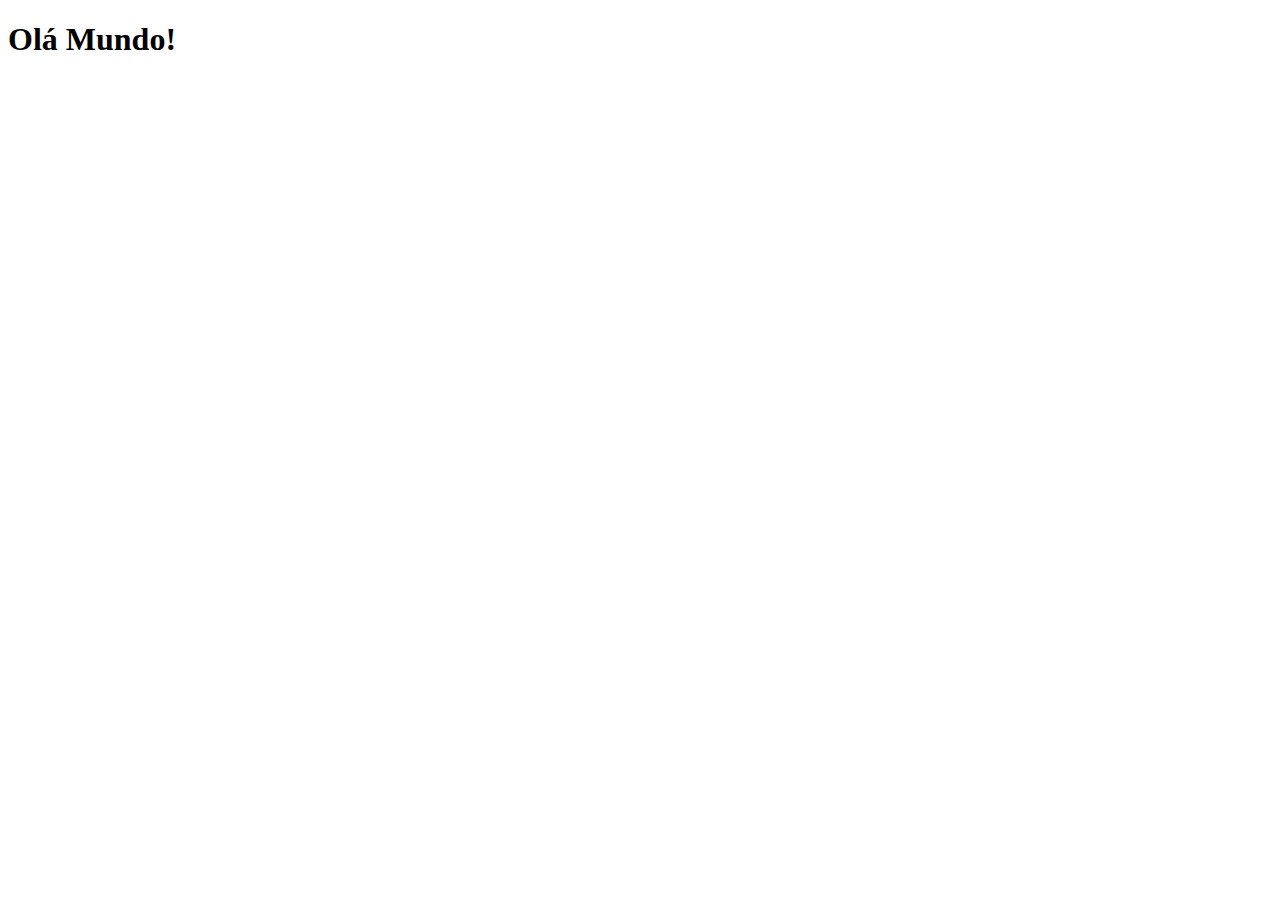
==== index.html @ 6e6a86c7 "Criado página principal" ====
<!DOCTYPE html>
<html lang="pt-br">
<head>
    <meta charset="UTF-8">
    <meta http-equiv="X-UA-Compatible" content="IE=edge">
    <meta name="viewport" content="width=device-width, initial-scale=1.0">
    <link rel="shortcut icon" href="imagens/favicon.ico" type="image/x-icon">
    <title>Projeto Redes Sociais</title>
</head>
<body>
    
    <h1>Olá Mundo!</h1>


</body>
</html>
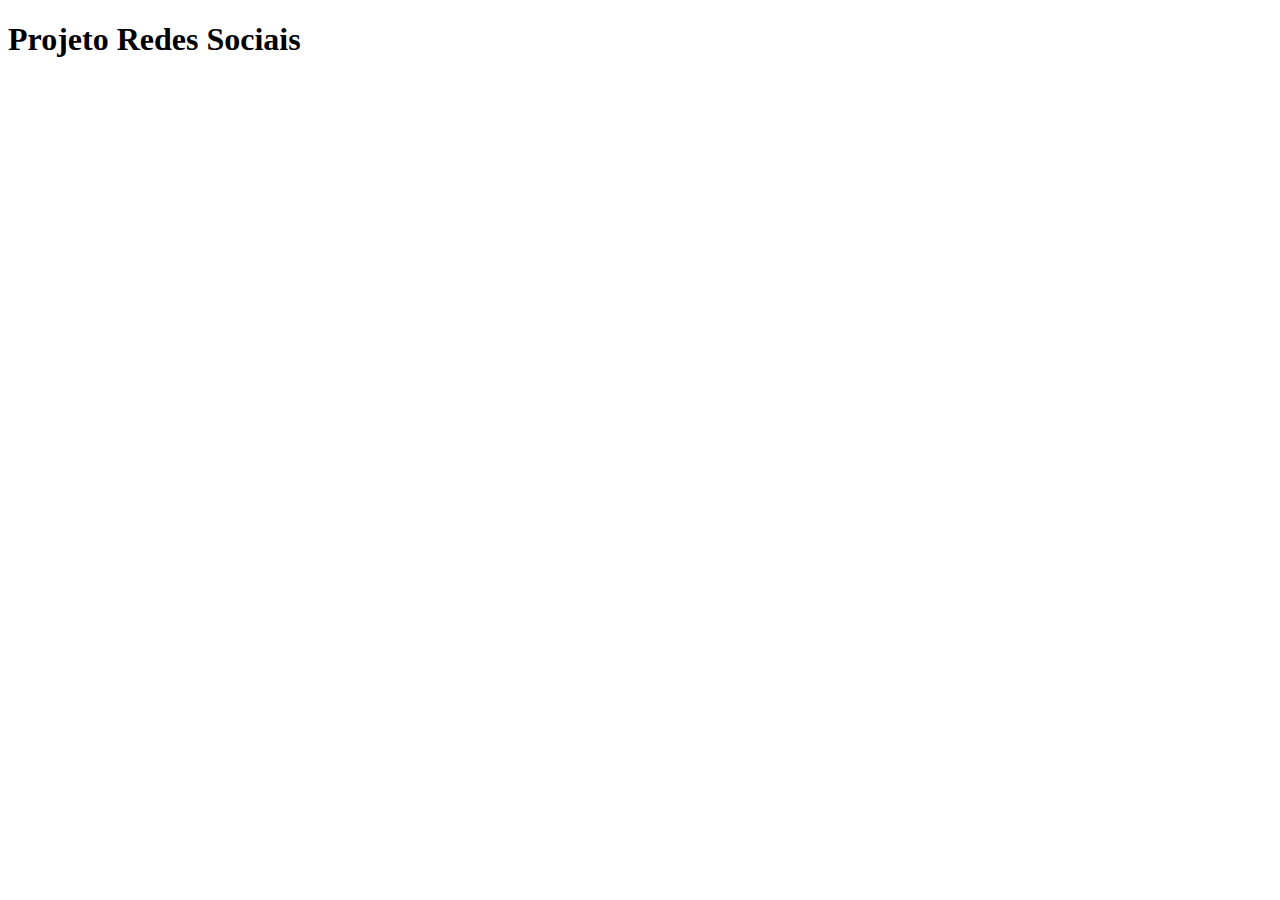
==== commit d7dd7314: "Alterado index.html" ====
--- a/index.html
+++ b/index.html
@@ -9,7 +9,7 @@
 </head>
 <body>
     
-    <h1>Olá Mundo!</h1>
+    <h1>Projeto Redes Sociais</h1>
 
 
 </body>
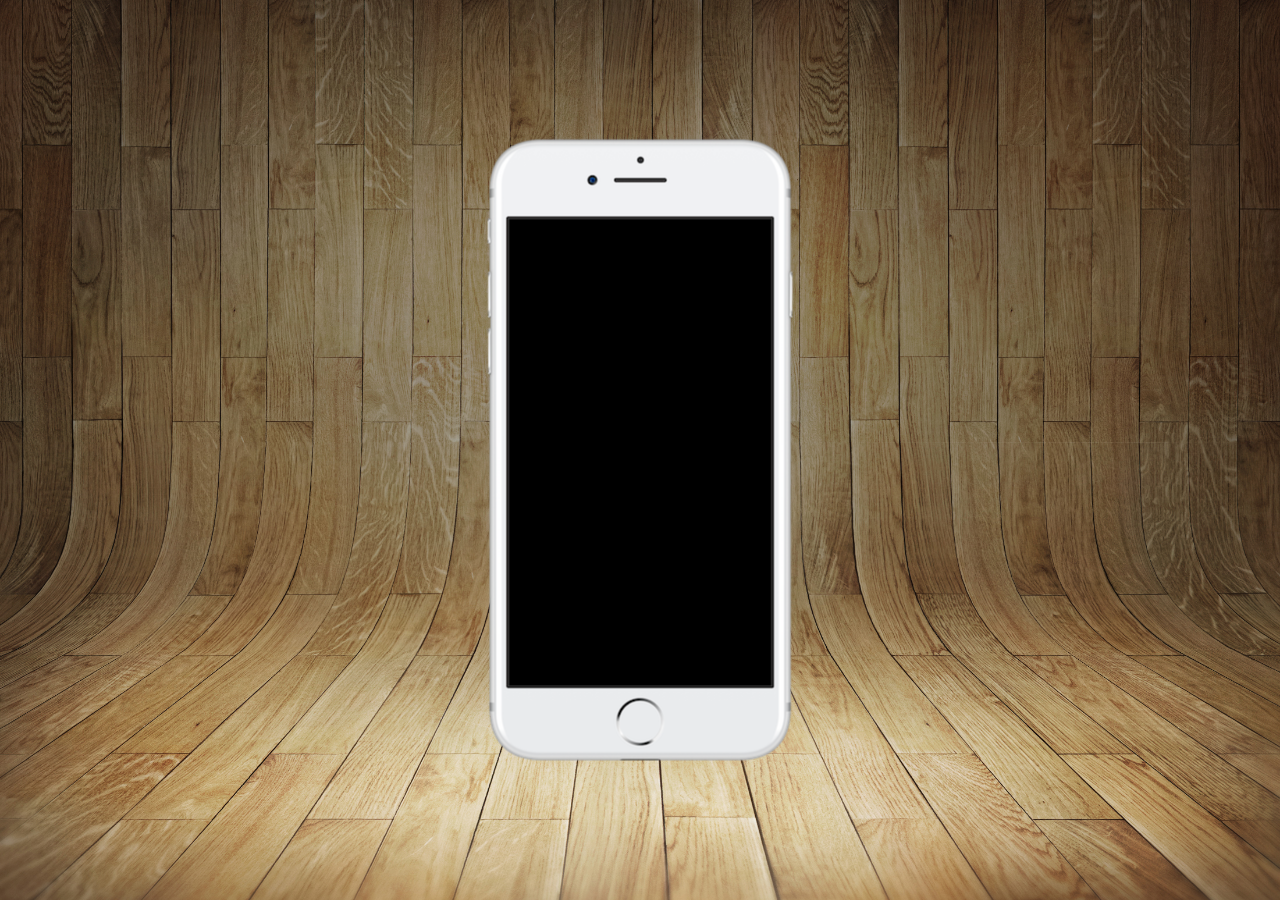
==== commit 58abe04b: "Arquivo CSS adicionado" ====
--- a/index.html
+++ b/index.html
@@ -5,11 +5,20 @@
     <meta http-equiv="X-UA-Compatible" content="IE=edge">
     <meta name="viewport" content="width=device-width, initial-scale=1.0">
     <link rel="shortcut icon" href="imagens/favicon.ico" type="image/x-icon">
+    <link rel="stylesheet" href="estilo/style.css">
     <title>Projeto Redes Sociais</title>
 </head>
 <body>
     
-    <h1>Projeto Redes Sociais</h1>
+   <main>
+        <section id="telefone">
+
+        </section>
+
+        <section id="redes-sociais">
+
+        </section>
+   </main>
 
 
 </body>
--- a/estilo/style.css
+++ b/estilo/style.css
@@ -0,0 +1,36 @@
+@charset "UTF-8";
+
+
+*{
+    margin: 0;
+    padding: 0;
+    font-family: Arial, Helvetica, sans-serif;
+}
+
+html, body{
+    height: 100vh;
+    width: 100vw;
+    background-color: black;
+}
+
+body{
+    background-image: url(../imagens/fundo-madeira.jpg);
+    background-repeat: no-repeat;
+    background-size: cover;
+}
+
+main{
+    position: relative;
+    height: 100vh;
+    
+}
+
+section#telefone{
+    position: absolute;
+    top: 50%;
+    left: 50%;
+    transform: translate(-50%, -50%);
+    height: 627px;
+    width: 311px;
+    background: url(../imagens/frame-iphone.png) no-repeat;
+}
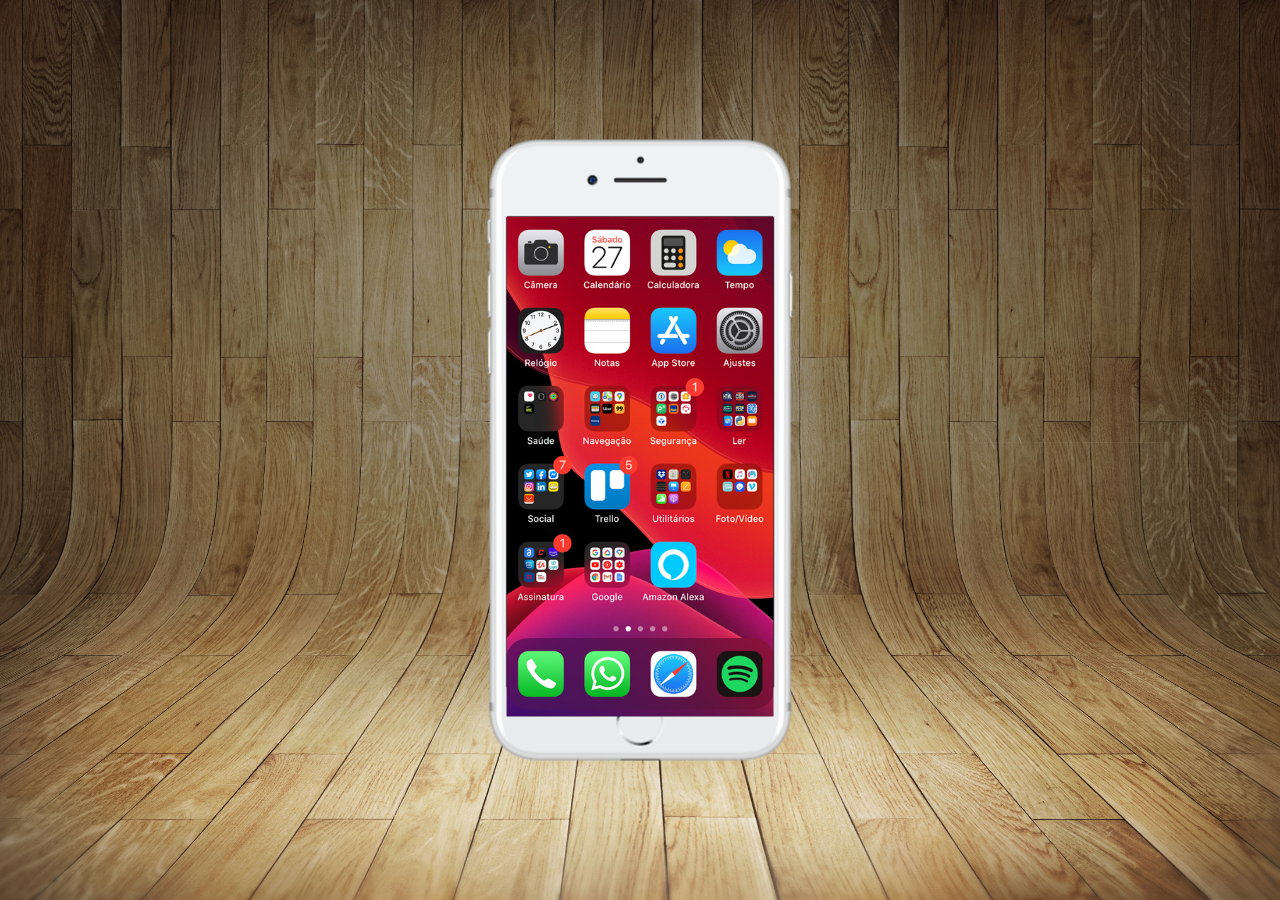
==== commit 57b26398: "Página home criada" ====
--- a/index.html
+++ b/index.html
@@ -12,7 +12,7 @@
     
    <main>
         <section id="telefone">
-
+            <iframe src="home.html" name="tela" id="tela" frameborder="0"></iframe>
         </section>
 
         <section id="redes-sociais">
--- a/estilo/style.css
+++ b/estilo/style.css
@@ -34,3 +34,11 @@
     width: 311px;
     background: url(../imagens/frame-iphone.png) no-repeat;
 }
+
+iframe#tela{
+    position: relative;
+    top: 80px;
+    left: 22px;
+    width: 267px;
+    height: 500px;
+}
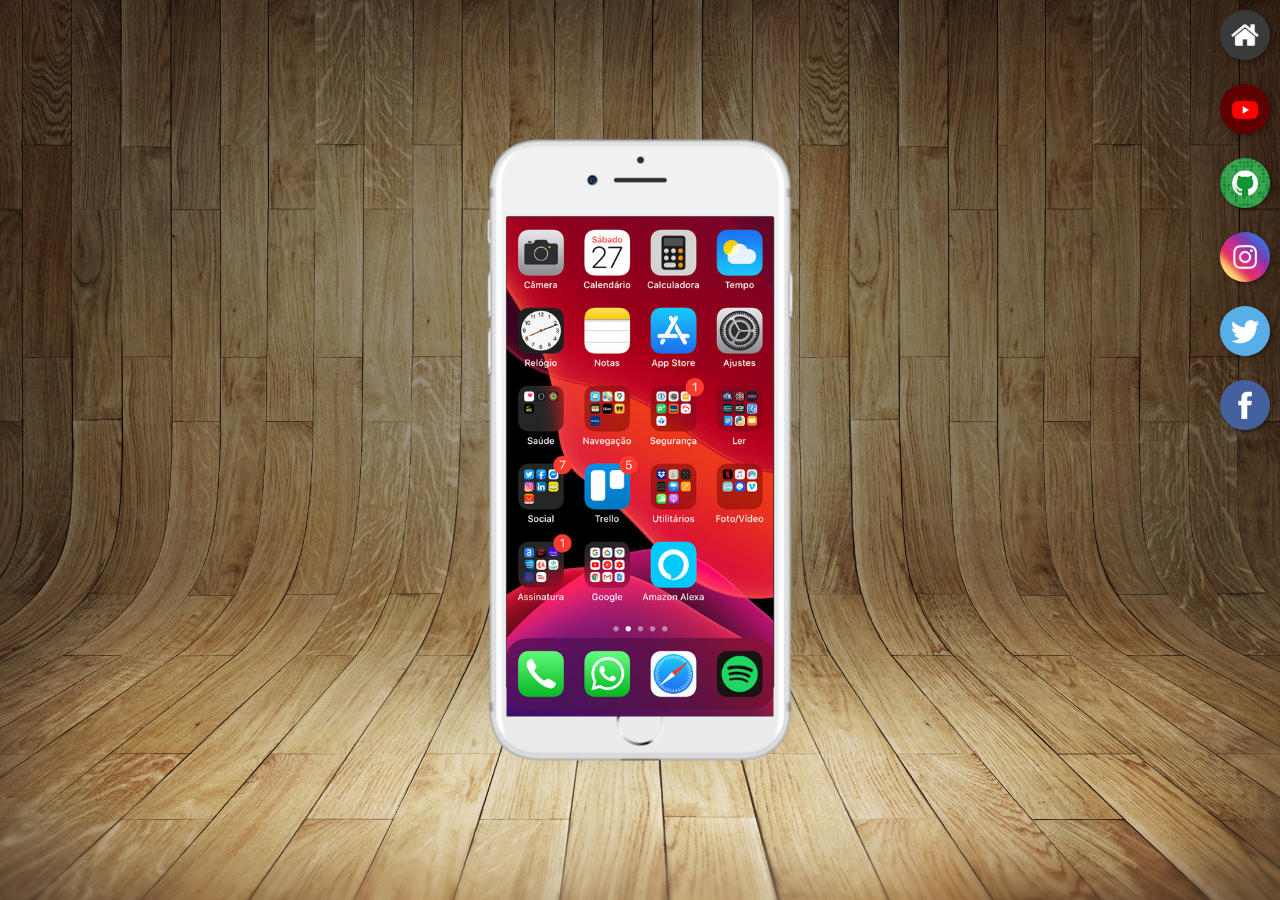
==== commit 1af6128b: "Criação de botões laterais" ====
--- a/index.html
+++ b/index.html
@@ -12,12 +12,19 @@
     
    <main>
         <section id="telefone">
-            <iframe src="home.html" name="tela" id="tela" frameborder="0"></iframe>
+            <iframe src="home.html" name="tela" id="tela" frameborder="0">
+                Seu navegador não é compatível com iframes, favor baixar a versão mais atual!
+            </iframe>
         </section>
 
         <section id="redes-sociais">
-
-        </section>
+            <a href="#" target="tela"><img src="imagens/logo-home.jpg" alt="home"></a> <br>
+            <a href="#" target="tela"><img src="imagens/logo-youtube.jpg" alt="youtube"></a><br>
+            <a href="#" target="tela"><img src="imagens/logo-github.jpg" alt="github"></a><br>
+            <a href="#" target="tela"><img src="imagens/logo-instagram.jpg" alt="instagram"></a><br>
+            <a href="#" target="tela"><img src="imagens/logo-twitter.jpg" alt="twitter"></a><br>
+            <a href="#" target="tela"><img src="imagens/logo-facebook.jpg" alt="facebook"></a> 
+        </section>      
    </main>
 
 
--- a/estilo/style.css
+++ b/estilo/style.css
@@ -42,3 +42,22 @@
     width: 267px;
     height: 500px;
 }
+
+section#redes-sociais{
+    text-align: right;
+}
+
+section#redes-sociais img{
+    width: 50px;
+    margin: 10px;
+    border-radius: 50%;
+    box-shadow: 2px 2px 5px rgba(0, 0, 0, 0.400);
+    box-sizing: border-box;
+    transition: all 0.3s;
+}
+section#redes-sociais img:hover{
+    border: 2px solid rgba(255, 255, 255, 0.642);
+    transform: translate(-3px, -3px);
+    box-shadow: 5px 5px 10px rgba(0, 0, 0, 0.697);
+    transition: transform 0.3s, border 0.4s ;
+}
